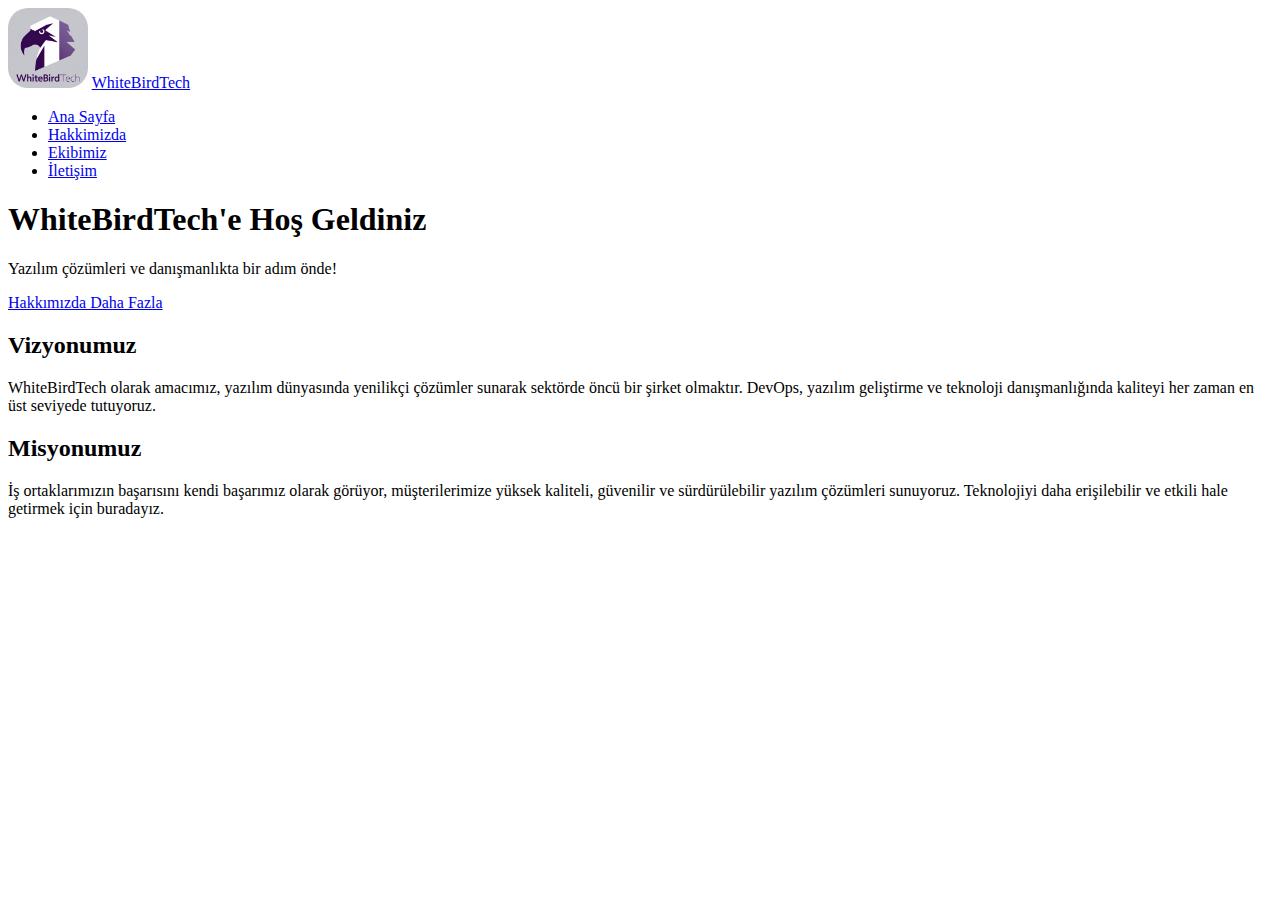
==== about-us.html @ b65adb4d "Add files via upload" ====
<!DOCTYPE html>
<html lang="en">
<head>
    <meta charset="UTF-8">
    <meta name="viewport" content="width=device-width, initial-scale=1.0">
    <title>WhiteBirdTech</title>
    <link rel="stylesheet" href="style.css">
</head>
<body>
    <div class="container">
        <!-- Navbar -->
        <div class="navbar">
            <div class="logo">
                <img src="wbt-logo.jpg" alt="Italian Trulli" style="width: 80px;height: 80px;border-radius: 20px;">


                <a href="index.html" >WhiteBirdTech</a>
            </div>
            <ul>
                <li><a href="index.html">Ana Sayfa</a></li>
                <li><a href="about-us.html" class="active">Hakkimizda</a></li>
                <li><a href="team.html">Ekibimiz</a></li>
                <li><a href="contact.html">İletişim</a></li>

            </ul>
        </div>
        
        <!-- Hero Section -->
        <div class="hero">
            <h1>WhiteBirdTech'e Hoş Geldiniz</h1>
            <p>Yazılım çözümleri ve danışmanlıkta bir adım önde!</p>
            <a href="about-us.html" class="btn">Hakkımızda Daha Fazla</a>
        </div>

        <!-- Vizyon ve Misyon -->
        <section class="vision-mission">
            <div class="vision">
                <h2>Vizyonumuz</h2>
                <p>WhiteBirdTech olarak amacımız, yazılım dünyasında yenilikçi çözümler sunarak sektörde öncü bir şirket olmaktır. DevOps, yazılım geliştirme ve teknoloji danışmanlığında kaliteyi her zaman en üst seviyede tutuyoruz.</p>
            </div>
            <div class="mission">
                <h2>Misyonumuz</h2>
                <p>İş ortaklarımızın başarısını kendi başarımız olarak görüyor, müşterilerimize yüksek kaliteli, güvenilir ve sürdürülebilir yazılım çözümleri sunuyoruz. Teknolojiyi daha erişilebilir ve etkili hale getirmek için buradayız.</p>
            </div>
        </section>
    </div>
</body>
</html>
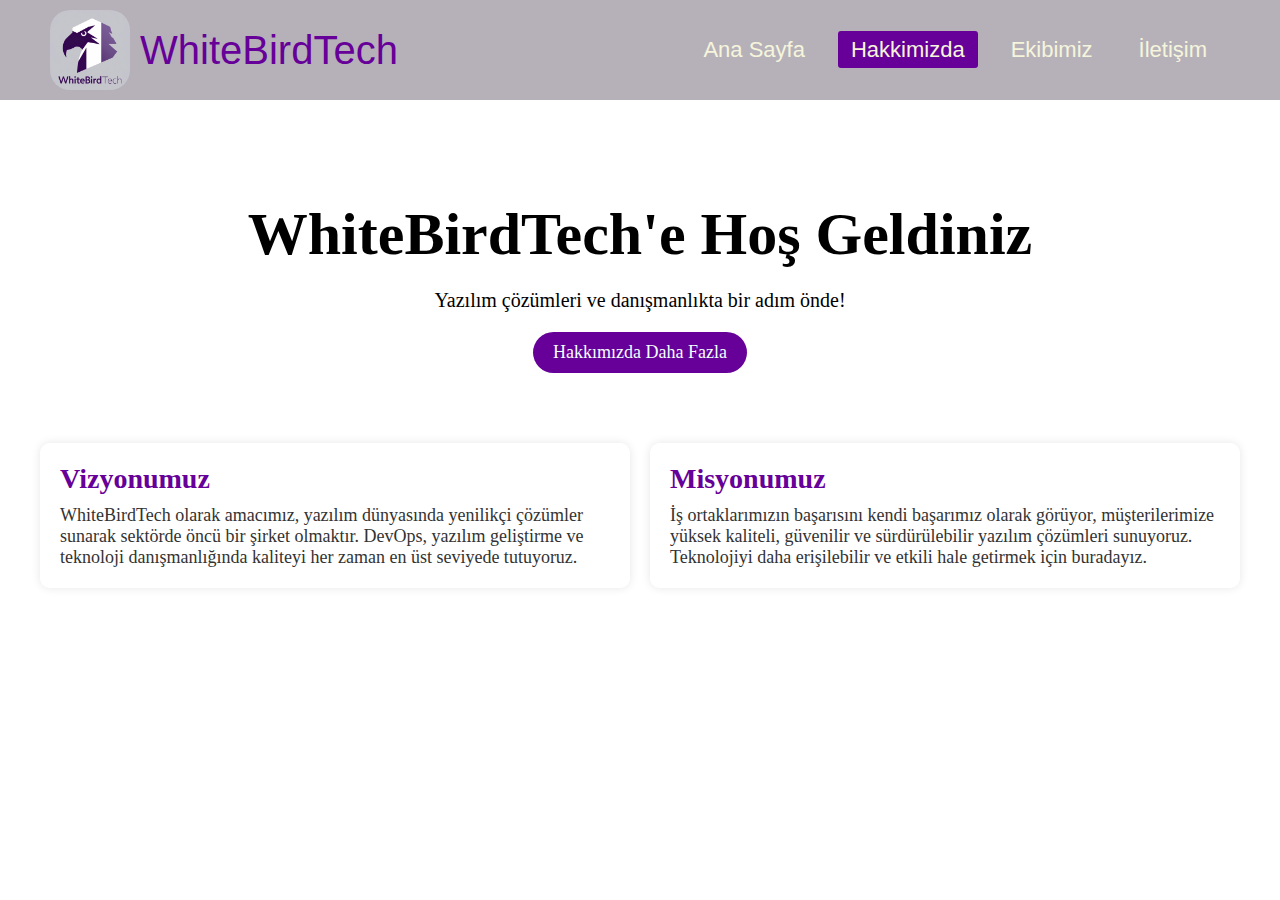
==== commit 9f95765f: "proje yapısı düzenlendi proje yapısına göre img css pathleri değiştirildi." ====
--- a/about-us.html
+++ b/about-us.html
@@ -4,14 +4,14 @@
     <meta charset="UTF-8">
     <meta name="viewport" content="width=device-width, initial-scale=1.0">
     <title>WhiteBirdTech</title>
-    <link rel="stylesheet" href="style.css">
+    <link rel="stylesheet" href="assets/css/style.css">
 </head>
 <body>
     <div class="container">
         <!-- Navbar -->
         <div class="navbar">
             <div class="logo">
-                <img src="wbt-logo.jpg" alt="Italian Trulli" style="width: 80px;height: 80px;border-radius: 20px;">
+                <img src="assets/img/wbt-logo.jpg" alt="Italian Trulli" style="width: 80px;height: 80px;border-radius: 20px;">
 
 
                 <a href="index.html" >WhiteBirdTech</a>
--- a/assets/css/style.css
+++ b/assets/css/style.css
@@ -0,0 +1,170 @@
+* {
+    margin: 0;
+    padding: 0;
+}
+
+.container{
+    background: url(applebg.jpg);
+    height: 100vh;
+    background-size: 100% 100%;
+}
+
+.container .navbar {
+    width: 100%;
+    height: 100px;
+    background: rgba(72, 60, 79, 0.4);
+    display: flex; /* Navbar için Flexbox */
+    justify-content: space-between; /* Logo ve menü arasında boşluk bırak */
+    align-items: center; /* Dikey hizalama */
+    padding: 0 50px; /* Sağ-sol boşluk ekle */
+    box-sizing: border-box;
+}
+
+.navbar .logo {
+    display: flex;
+    align-items: center;
+}
+.navbar .logo img{
+    
+    width: 80px;
+    height: 80px;
+    border-radius: 20px;
+    margin-right: 10px; /* Logo ile yazı arasında boşluk bırak */
+    
+}
+
+.navbar .logo a {
+    text-decoration: none;
+    font-size: 40px;
+    font-family: sans-serif;
+    color: rgb(102, 0, 152);
+    
+}
+
+.navbar ul {
+    display: flex; /* Menü öğelerini yatay hizala */
+    list-style: none;
+    margin: 0;
+    padding: 0;
+}
+
+.navbar ul li {
+    margin: 0 10px; /* Menü öğeleri arasına boşluk bırak */
+}
+
+.navbar ul li a {
+    color: beige;
+    text-decoration: none;
+    font-size: 22px;
+    padding: 6px 13px;
+    font-family: sans-serif;
+    transition: 0.4s;
+    line-height: normal; /* Line height normalleştir */
+}
+
+.navbar ul li a.active,
+.navbar ul li a:hover {
+    background-color: rgb(102, 0, 152);
+    border-radius: 3px;
+}
+
+/* Yeni Eklenen Bölümler */
+.hero {
+    text-align: center;
+    color: black;
+    margin-top: 100px;
+}
+
+.hero h1 {
+    font-size: 60px;
+    font-weight: bold;
+}
+
+.hero p {
+    font-size: 20px;
+    margin: 20px 0;
+}
+
+.hero .btn {
+    display: inline-block;
+    padding: 10px 20px;
+    font-size: 18px;
+    color: azure;
+    background: rgba(102, 0, 152, 1);
+    border-radius: 25px;
+    text-decoration: none;
+    transition: 0.4s;
+}
+
+.hero .btn:hover {
+    background: rgb(162, 0, 152);
+}
+
+/* Vizyon ve Misyon */
+.vision-mission {
+    display: flex;
+    justify-content: space-between;
+    margin: 50px auto;
+    padding: 20px;
+    max-width: 1200px;
+    gap: 20px;
+}
+
+.vision-mission div {
+    flex: 1;
+    padding: 20px;
+    background: rgba(255, 255, 255, 0.8);
+    border-radius: 10px;
+    box-shadow: 0 0 10px rgba(0, 0, 0, 0.1);
+}
+
+.vision-mission h2 {
+    color: rgb(102, 0, 152);
+    font-size: 28px;
+    margin-bottom: 10px;
+}
+
+.vision-mission p {
+    font-size: 18px;
+    color: #333;
+}
+
+/* Ekibimiz */
+.team {
+    text-align: center;
+    padding: 40px 0;
+    background: rgba(255, 255, 255, 0.9);
+}
+
+.team h1 {
+    font-size: 40px;
+    color: rgb(102, 0, 152);
+    margin-bottom: 20px;
+}
+
+.team-member {
+    display: inline-block;
+    margin: 20px;
+    text-align: center;
+    width: 200px;
+}
+
+.team-member img {
+    width: 150px;
+    height: 150px;
+    border-radius: 50%;
+    object-fit: cover;
+    border: 3px solid rgba(102, 0, 152, 0.8);
+    margin-bottom: 10px;
+}
+
+.team-member h2 {
+    font-size: 20px;
+    color: rgb(102, 0, 152);
+    margin: 5px 0;
+}
+
+.team-member p {
+    font-size: 16px;
+    color: #333;
+}